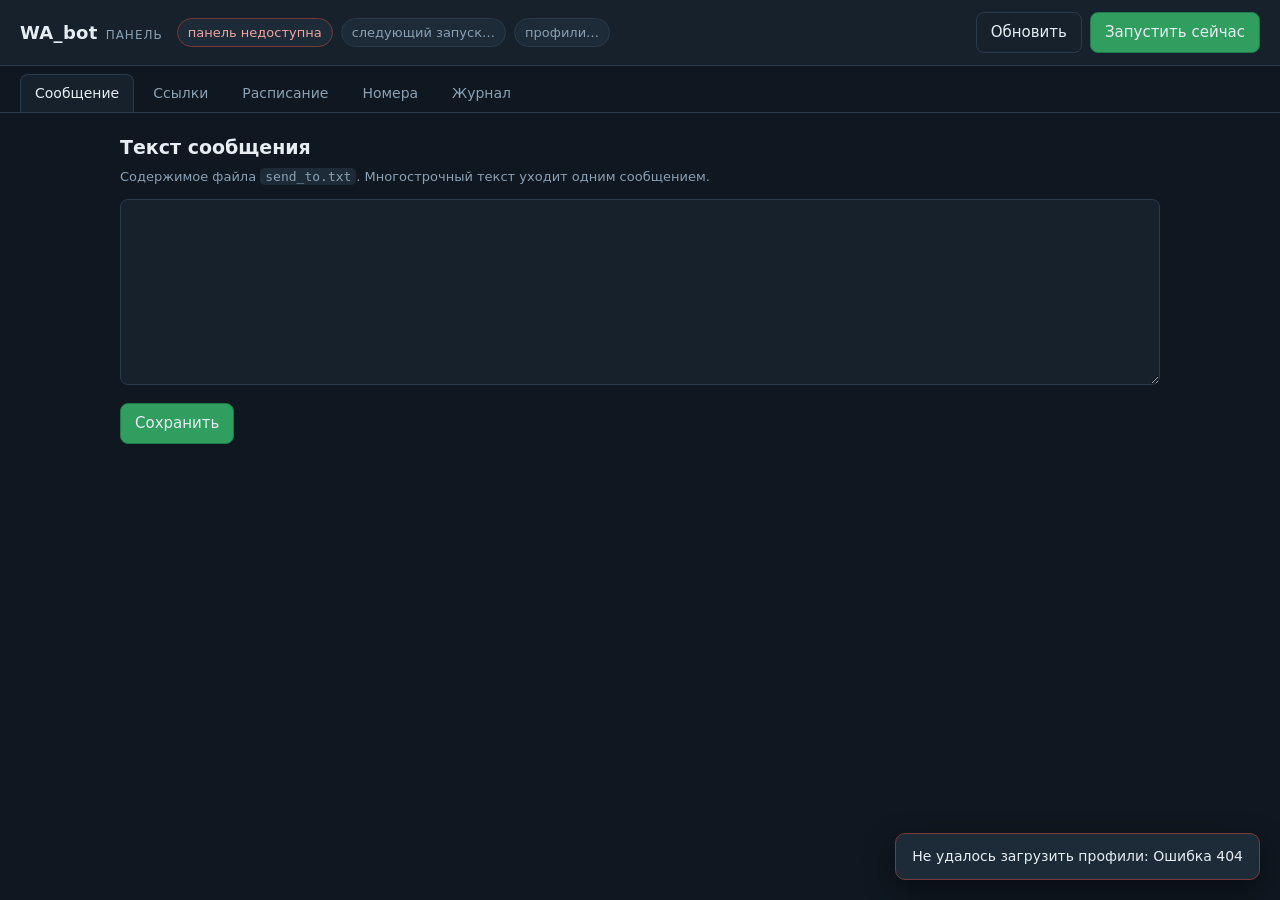
==== panel/index.html @ 3821159e "Добавлен веб интерфейс" ====
<!DOCTYPE html>
<html lang="ru">
<head>
  <meta charset="utf-8">
  <meta name="viewport" content="width=device-width, initial-scale=1">
  <meta name="csrf-token" content="__CSRF_TOKEN__">
  <title>WA_bot — панель управления</title>
  <link rel="stylesheet" href="/panel/app.css">
</head>
<body>
  <header class="topbar">
    <div class="brand">WA_bot<span>панель</span></div>
    <div class="status" id="status">
      <span class="chip" id="chip-run">состояние…</span>
      <span class="chip" id="chip-next">следующий запуск…</span>
      <span class="chip" id="chip-profiles">профили…</span>
    </div>
    <div class="actions">
      <button id="refresh" class="ghost" type="button">Обновить</button>
      <button id="run-now" class="primary" type="button">Запустить сейчас</button>
    </div>
  </header>

  <nav class="tabs">
    <button class="tab active" data-view="message" type="button">Сообщение</button>
    <button class="tab" data-view="links" type="button">Ссылки</button>
    <button class="tab" data-view="schedule" type="button">Расписание</button>
    <button class="tab" data-view="profiles" type="button">Номера</button>
    <button class="tab" data-view="history" type="button">Журнал</button>
  </nav>

  <main>
    <section class="view active" id="view-message">
      <h2>Текст сообщения</h2>
      <p class="hint">Содержимое файла <code>send_to.txt</code>. Многострочный текст уходит одним сообщением.</p>
      <textarea id="message-text" rows="8" spellcheck="false"></textarea>
      <div class="row">
        <button id="message-save" class="primary" type="button">Сохранить</button>
        <span class="muted" id="message-info"></span>
      </div>
    </section>

    <section class="view" id="view-links">
      <h2>Ссылки-приглашения</h2>
      <p class="hint">Файл <code>urls.txt</code>: по одной ссылке в строке, строки с <code>#</code> — комментарии.</p>
      <textarea id="urls-text" rows="12" spellcheck="false"></textarea>
      <div class="row">
        <button id="urls-save" class="primary" type="button">Сохранить</button>
        <span class="muted" id="urls-info"></span>
      </div>
      <details class="import">
        <summary>Импорт ссылок из текста</summary>
        <p class="hint">Вставьте любой текст — панель выловит ссылки вида <code>chat.whatsapp.com/...</code> и добавит новые.</p>
        <textarea id="import-text" rows="5" spellcheck="false" placeholder="https://chat.whatsapp.com/..."></textarea>
        <div class="row"><button id="import-run" class="ghost" type="button">Добавить ссылки</button></div>
      </details>
    </section>

    <section class="view" id="view-schedule">
      <h2>Расписание</h2>
      <p class="hint">Хранится в <code>settings.json</code> и применяется сразу, без перезапуска панели.</p>
      <label class="switch">
        <input type="checkbox" id="schedule-enabled">
        <span>Автоматический запуск по расписанию</span>
      </label>
      <div class="row wrap" id="times"></div>
      <div class="row">
        <input type="time" id="time-input">
        <button id="time-add" class="ghost" type="button">Добавить время</button>
        <button id="schedule-save" class="primary" type="button">Сохранить расписание</button>
        <span class="muted" id="schedule-info"></span>
      </div>
    </section>

    <section class="view" id="view-profiles">
      <h2>Номера (профили Firefox)</h2>
      <p class="hint">Каталог <code>profiles/</code>: отдельная сессия WhatsApp на каждый номер.</p>
      <div class="row">
        <input type="text" id="profile-name" placeholder="имя профиля, например work" spellcheck="false">
        <button id="profile-add" class="primary" type="button">Добавить номер</button>
        <span class="muted" id="login-info"></span>
      </div>
      <table class="table">
        <thead>
          <tr><th>Профиль</th><th>Кики</th><th>Последнее обновление</th><th>Статус</th><th></th></tr>
        </thead>
        <tbody id="profiles-body"></tbody>
      </table>
    </section>

    <section class="view" id="view-history">
      <h2>История и журнал</h2>
      <div class="row"><button id="history-refresh" class="ghost" type="button">Обновить</button></div>
      <h3>Последние прогоны</h3>
      <div id="summary" class="cards"></div>
      <h3>Журнал</h3>
      <pre id="logs" class="logs"></pre>
    </section>
  </main>

  <div id="toast" class="toast" hidden></div>
  <script src="/panel/app.js"></script>
</body>
</html>
---- panel/app.css ----
:root {
  --bg: #0f1720;
  --panel: #16212c;
  --panel-2: #1d2a37;
  --border: #2a3a4a;
  --text: #e6edf3;
  --muted: #8ba0b3;
  --accent: #2f9e5f;
  --accent-2: #1f7a48;
  --danger: #c0504d;
  --warn: #c9922f;
  --radius: 10px;
}

* { box-sizing: border-box; }

body {
  margin: 0;
  font: 15px/1.5 system-ui, -apple-system, "Segoe UI", Roboto, sans-serif;
  background: var(--bg);
  color: var(--text);
}

h2 { margin: 0 0 6px; font-size: 19px; }
h3 { margin: 22px 0 10px; font-size: 15px; color: var(--muted); font-weight: 600; }

code {
  background: var(--panel-2);
  padding: 1px 5px;
  border-radius: 5px;
  font-size: 13px;
}

.muted { color: var(--muted); font-size: 13px; }

/* ---------------------------------------------------------------- верхушка */
.topbar {
  display: flex;
  flex-wrap: wrap;
  align-items: center;
  gap: 14px;
  padding: 12px 20px;
  background: var(--panel);
  border-bottom: 1px solid var(--border);
  position: sticky;
  top: 0;
  z-index: 5;
}

.brand {
  font-weight: 700;
  font-size: 18px;
  letter-spacing: 0.3px;
}

.brand span {
  margin-left: 8px;
  font-size: 12px;
  font-weight: 500;
  color: var(--muted);
  text-transform: uppercase;
  letter-spacing: 1px;
}

.status { display: flex; flex-wrap: wrap; gap: 8px; flex: 1; }

.chip {
  padding: 4px 10px;
  border-radius: 999px;
  background: var(--panel-2);
  border: 1px solid var(--border);
  font-size: 13px;
  color: var(--muted);
  white-space: nowrap;
}

.chip.ok { color: #7fdca4; border-color: #2f6b48; }
.chip.busy { color: #f0c675; border-color: #7a5f24; }
.chip.bad { color: #f2a3a1; border-color: #7a3a38; }

.actions { display: flex; gap: 8px; }

/* ------------------------------------------------------------------- вкладки */
.tabs {
  display: flex;
  gap: 4px;
  padding: 8px 20px 0;
  flex-wrap: wrap;
  border-bottom: 1px solid var(--border);
}

.tab {
  background: transparent;
  border: 1px solid transparent;
  border-bottom: none;
  color: var(--muted);
  padding: 8px 14px;
  border-radius: 8px 8px 0 0;
  cursor: pointer;
  font-size: 14px;
}

.tab:hover { color: var(--text); }
.tab.active {
  color: var(--text);
  background: var(--panel);
  border-color: var(--border);
}

main { padding: 20px; max-width: 1080px; margin: 0 auto; }

.view { display: none; }
.view.active { display: block; }

.hint { color: var(--muted); font-size: 13px; margin: 0 0 12px; }

/* ----------------------------------------------------------------- контролы */
.row { display: flex; align-items: center; gap: 10px; margin-top: 12px; }
.row.wrap { flex-wrap: wrap; gap: 8px; }

button {
  font: inherit;
  padding: 8px 14px;
  border-radius: 8px;
  cursor: pointer;
  border: 1px solid var(--border);
  background: var(--panel-2);
  color: var(--text);
  transition: filter 0.15s;
}

button:hover { filter: brightness(1.15); }
button:disabled { opacity: 0.5; cursor: not-allowed; }

button.primary { background: var(--accent); border-color: var(--accent-2); }
button.ghost { background: transparent; }
button.danger { background: transparent; border-color: #6a3432; color: #f2a3a1; }
button.small { padding: 4px 10px; font-size: 13px; }

input[type="text"], input[type="time"], textarea {
  font: inherit;
  background: var(--panel);
  color: var(--text);
  border: 1px solid var(--border);
  border-radius: 8px;
  padding: 8px 10px;
}

textarea { width: 100%; resize: vertical; font-family: ui-monospace, Menlo, Consolas, monospace; font-size: 14px; }
input[type="text"] { min-width: 220px; }

.switch { display: inline-flex; align-items: center; gap: 8px; cursor: pointer; user-select: none; }
.switch input { width: 18px; height: 18px; accent-color: var(--accent); }

/* ------------------------------------------------------------------- метки */
.time-chip {
  display: inline-flex;
  align-items: center;
  gap: 8px;
  padding: 4px 6px 4px 12px;
  border-radius: 999px;
  background: var(--panel-2);
  border: 1px solid var(--border);
  font-variant-numeric: tabular-nums;
}

.time-chip button {
  border: none;
  background: transparent;
  padding: 0 6px;
  font-size: 16px;
  line-height: 1;
  color: var(--muted);
}

.time-chip button:hover { color: #f2a3a1; }
.time-chip.empty { color: var(--muted); border-style: dashed; }

/* ------------------------------------------------------------------ таблица */
.table { width: 100%; border-collapse: collapse; margin-top: 14px; }
.table th, .table td { text-align: left; padding: 9px 10px; border-bottom: 1px solid var(--border); font-size: 14px; }
.table th { color: var(--muted); font-weight: 600; }
.table td:last-child, .table th:last-child { text-align: right; }
.actions-cell { display: flex; gap: 6px; justify-content: flex-end; }

/* ------------------------------------------------------------------ карточки */
.cards { display: grid; grid-template-columns: repeat(auto-fill, minmax(210px, 1fr)); gap: 10px; }
.card { background: var(--panel); border: 1px solid var(--border); border-radius: var(--radius); padding: 12px; }
.card .date { color: var(--muted); font-size: 12px; margin-bottom: 6px; }
.card .line { font-size: 13px; }
.card .line b { color: #7fdca4; }

/* -------------------------------------------------------------------- логи */
.logs {
  background: #0a1017;
  border: 1px solid var(--border);
  border-radius: var(--radius);
  padding: 12px;
  max-height: 420px;
  overflow: auto;
  font-family: ui-monospace, Menlo, Consolas, monospace;
  font-size: 12.5px;
  white-space: pre-wrap;
  word-break: break-word;
}

/* ------------------------------------------------------------------- тосты */
.toast {
  position: fixed;
  right: 20px;
  bottom: 20px;
  max-width: 420px;
  padding: 12px 16px;
  border-radius: var(--radius);
  background: var(--panel-2);
  border: 1px solid var(--border);
  box-shadow: 0 10px 30px rgba(0, 0, 0, 0.45);
  font-size: 14px;
  z-index: 20;
}

.toast.ok { border-color: #2f6b48; }
.toast.error { border-color: #7a3a38; }

.import { margin-top: 18px; border-top: 1px solid var(--border); padding-top: 12px; }
.import summary { cursor: pointer; color: var(--muted); }
.import summary:hover { color: var(--text); }
.spin { color: var(--warn); }

.status-ok { color: #7fdca4; }
.status-bad { color: #f2a3a1; }
.status-warn { color: #f0c675; }
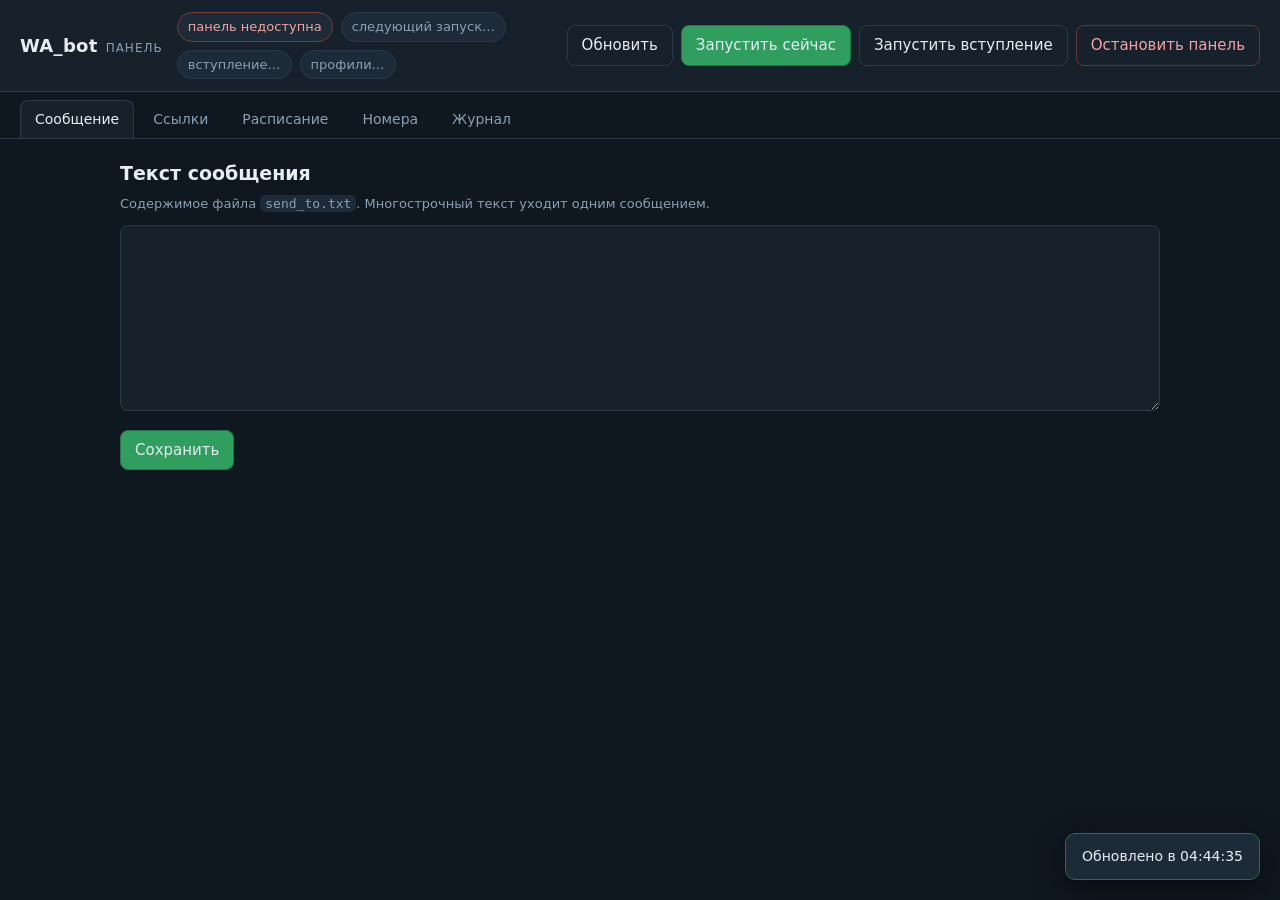
==== commit 9b549318: "сортинг групп, скрипт захода в группы, исправление багов" ====
--- a/panel/index.html
+++ b/panel/index.html
@@ -4,8 +4,9 @@
   <meta charset="utf-8">
   <meta name="viewport" content="width=device-width, initial-scale=1">
   <meta name="csrf-token" content="__CSRF_TOKEN__">
+  <meta name="panel-version" content="__PANEL_VERSION__">
   <title>WA_bot — панель управления</title>
-  <link rel="stylesheet" href="/panel/app.css">
+  <link rel="stylesheet" href="/panel/app.css?v=__PANEL_VERSION__">
 </head>
 <body>
   <header class="topbar">
@@ -13,11 +14,16 @@
     <div class="status" id="status">
       <span class="chip" id="chip-run">состояние…</span>
       <span class="chip" id="chip-next">следующий запуск…</span>
+      <span class="chip" id="chip-next-join">вступление…</span>
       <span class="chip" id="chip-profiles">профили…</span>
+      <span class="chip warn" id="chip-stale" hidden>страница устарела — обновите (Ctrl+Shift+R)</span>
+      <span class="chip warn" id="chip-code-stale" hidden>код новее — перезапустите панель</span>
     </div>
     <div class="actions">
       <button id="refresh" class="ghost" type="button">Обновить</button>
       <button id="run-now" class="primary" type="button">Запустить сейчас</button>
+      <button id="run-join" class="ghost" type="button">Запустить вступление</button>
+      <button id="stop-panel" class="danger" type="button" title="Выключить панель, остановить планировщик и снять блокировку бота">Остановить панель</button>
     </div>
   </header>
 
@@ -54,6 +60,19 @@
         <textarea id="import-text" rows="5" spellcheck="false" placeholder="https://chat.whatsapp.com/..."></textarea>
         <div class="row"><button id="import-run" class="ghost" type="button">Добавить ссылки</button></div>
       </details>
+
+      <h2>Отсортированные ссылки</h2>
+      <p class="hint">Заполняется скриптом вступления: <code>only_admins_groups.txt</code>, <code>closed_groups.txt</code>, <code>open_groups.txt</code>. Редактировать не нужно — это результат прогонов.</p>
+      <div class="row">
+        <button id="groups-refresh" class="ghost" type="button">Обновить списки</button>
+        <span class="muted" id="groups-info"></span>
+      </div>
+      <h3>Только админы — <code>only_admins_groups.txt</code></h3>
+      <textarea id="groups-only-admins" rows="5" readonly spellcheck="false"></textarea>
+      <h3>Запрос на вступление — <code>closed_groups.txt</code></h3>
+      <textarea id="groups-closed" rows="5" readonly spellcheck="false"></textarea>
+      <h3>Остальные — <code>open_groups.txt</code></h3>
+      <textarea id="groups-open" rows="5" readonly spellcheck="false"></textarea>
     </section>
 
     <section class="view" id="view-schedule">
@@ -69,6 +88,20 @@
         <button id="time-add" class="ghost" type="button">Добавить время</button>
         <button id="schedule-save" class="primary" type="button">Сохранить расписание</button>
         <span class="muted" id="schedule-info"></span>
+      </div>
+
+      <h2>Расписание вступления в группы</h2>
+      <p class="hint">Отдельное расписание для скрипта <code>join_groups.py</code>: он только вступает в группы и раскладывает их по файлам, не отправляя сообщений.</p>
+      <label class="switch">
+        <input type="checkbox" id="schedule-join-enabled">
+        <span>Автоматический запуск вступления по расписанию</span>
+      </label>
+      <div class="row wrap" id="join-times"></div>
+      <div class="row">
+        <input type="time" id="join-time-input">
+        <button id="join-time-add" class="ghost" type="button">Добавить время</button>
+        <button id="join-schedule-save" class="primary" type="button">Сохранить расписание вступления</button>
+        <span class="muted" id="join-schedule-info"></span>
       </div>
     </section>
 
@@ -99,6 +132,17 @@
   </main>
 
   <div id="toast" class="toast" hidden></div>
-  <script src="/panel/app.js"></script>
+
+  <!-- Итог остановки панели: кнопка «Остановить панель» гасит сам процесс,
+       поэтому страница больше ничего не может — сообщаем это и как вернуться. -->
+  <div id="shutdown" class="overlay" hidden>
+    <div class="overlay-card">
+      <h2 id="shutdown-title">Панель останавливается…</h2>
+      <p id="shutdown-text">Останавливаю планировщик и снимаю блокировку бота.</p>
+      <p class="muted">Запустить снова: ./web.sh (Windows: web.bat, macOS: web.command)</p>
+    </div>
+  </div>
+
+  <script src="/panel/app.js?v=__PANEL_VERSION__"></script>
 </body>
 </html>
--- a/panel/app.css
+++ b/panel/app.css
@@ -77,6 +77,7 @@
 .chip.ok { color: #7fdca4; border-color: #2f6b48; }
 .chip.busy { color: #f0c675; border-color: #7a5f24; }
 .chip.bad { color: #f2a3a1; border-color: #7a3a38; }
+.chip.warn { color: var(--warn); border-color: #7a5f24; }
 
 .actions { display: flex; gap: 8px; }
 
@@ -147,6 +148,8 @@
 }
 
 textarea { width: 100%; resize: vertical; font-family: ui-monospace, Menlo, Consolas, monospace; font-size: 14px; }
+/* Списки, которые заполняет скрипт вступления: их не редактируют, только читают. */
+textarea[readonly] { background: var(--panel-2); color: var(--muted); cursor: default; }
 input[type="text"] { min-width: 220px; }
 
 .switch { display: inline-flex; align-items: center; gap: 8px; cursor: pointer; user-select: none; }
@@ -222,6 +225,37 @@
 .toast.ok { border-color: #2f6b48; }
 .toast.error { border-color: #7a3a38; }
 
+/* ------------------------------------------------- остановка панели */
+/* Оверлей перекрывает страницу целиком: панель уже выключается, и нажимать в
+   ней нечего. `[hidden]` здесь обязателен — одно `display: flex` перебило бы
+   атрибут hidden, и карточка висела бы всегда. */
+.overlay {
+  position: fixed;
+  inset: 0;
+  display: flex;
+  align-items: center;
+  justify-content: center;
+  padding: 24px;
+  background: rgba(9, 14, 20, 0.88);
+  z-index: 30;
+}
+
+.overlay[hidden] { display: none; }
+
+.overlay-card {
+  max-width: 460px;
+  padding: 24px 28px;
+  text-align: center;
+  background: var(--panel);
+  border: 1px solid var(--border);
+  border-radius: var(--radius);
+  box-shadow: 0 20px 50px rgba(0, 0, 0, 0.5);
+}
+
+.overlay-card h2 { margin-bottom: 10px; }
+.overlay-card p { margin: 0 0 10px; }
+.overlay-card p:last-child { margin-bottom: 0; }
+
 .import { margin-top: 18px; border-top: 1px solid var(--border); padding-top: 12px; }
 .import summary { cursor: pointer; color: var(--muted); }
 .import summary:hover { color: var(--text); }
